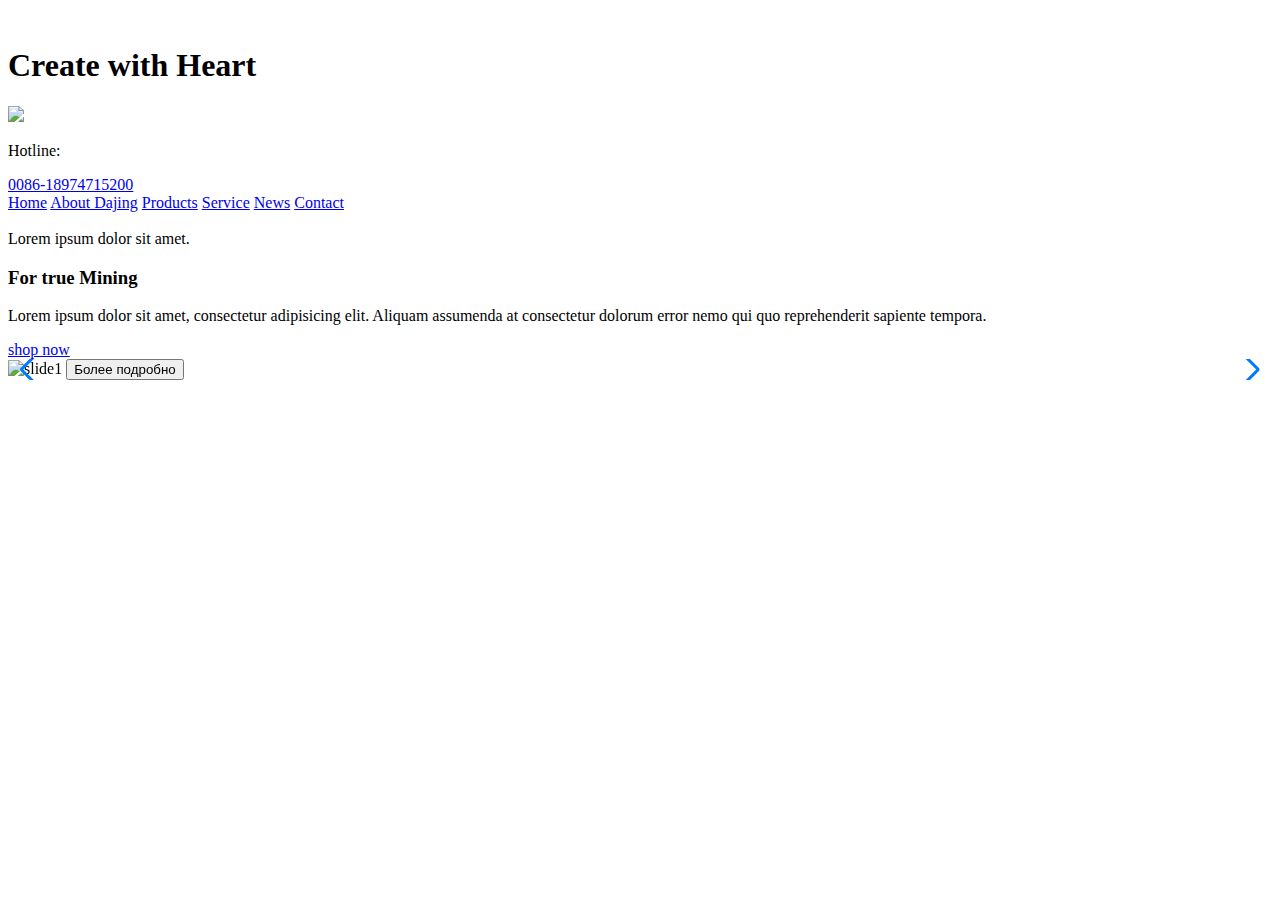
==== index.html @ f270651d "page to demonstrate" ====
<!doctype html>
<html lang="en">
<head>
    <meta charset="UTF-8">
    <meta name="viewport"
          content="width=device-width, user-scalable=no, initial-scale=1.0, maximum-scale=1.0, minimum-scale=1.0">
    <meta http-equiv="X-UA-Compatible" content="ie=edge">
    <title>Document</title>
    <link rel="stylesheet" href="src/css/style.css">
    <link rel="stylesheet" href="https://unpkg.com/swiper@8/swiper-bundle.min.css"/>
</head>



<body>
<header class="header">
    <div class="container">
        <div class="header__inner">
            <img class="header__logo" src="src/img/logo.png" alt="">
            <div>
                <h1 class="header__title">Create with Heart</h1>
                <div class="header__call">
                    <img src="https://img.icons8.com/material-outlined/24/000000/callback.png"/>
                    <div class="header__call-text">
                        <p>Hotline:</p>
                        <a href="tel:0086-18974715200">0086-18974715200</a>
                    </div>
                </div>
            </div>

            <nav class="header__nav">
                        <a class="header__nav-link header__nav-link_active" href="index.html">Home</a>
                        <a class="header__nav-link" href="about.html">About Dajing</a>
                        <a class="header__nav-link" href="products.html">Products</a>
                        <a class="header__nav-link" href="servises.html">Service</a>
                        <a class="header__nav-link" href="#">News</a>
                        <a class="header__nav-link" href="contact.html">Contact</a>
            </nav>
        </div>

    </div>
</header>

<main>

    <section class="banner" id="banner">
        <div class="image">
            <img src="./src/img/slider/slide1.jpg" alt="">
        </div>
        <div class="content">
            <span>Lorem ipsum dolor sit amet.</span>
            <h3>For true Mining</h3>
            <p>Lorem ipsum dolor sit amet, consectetur adipisicing elit. Aliquam assumenda at consectetur dolorum error nemo qui quo reprehenderit sapiente tempora.</p>
            <a href="#" class="btn">shop now</a>
        </div>


    </section>


     <section class="slider">
<!--                 <div class="container">-->
                     <div class="swiper">
                         <!-- Additional required wrapper -->
                         <div class="swiper-wrapper">
                             <!-- Slides -->
                             <div class="swiper-slide">
                                 <img class="slider__img" src="src/img/slider/slide1.jpg" alt="slide1">
                                 <button class="slider__btn">Более подробно</button>
                             </div>
                             <div class="swiper-slide">
                                 <img class="slider__img" src="src/img/slider/slide2.jpg" alt="slide2">
                                 <button class="slider__btn">Более подробно</button>
                             </div>
                             <div class="swiper-slide">
                                 <img class="slider__img" src="src/img/slider/slide3.jpg" alt="slide3">
                                 <button class="slider__btn">Более подробно</button>
                             </div>
                             <div class="swiper-slide">
                                 <img class="slider__img" src="src/img/slider/slide4.jpg" alt="slide3">
                                 <button class="slider__btn">Более подробно</button>
                             </div>
                         </div>
                         <!-- If we need pagination -->
                         <div class="swiper-pagination"></div>

                         <!-- If we need navigation buttons -->
                         <div class="swiper-button-prev"></div>
                         <div class="swiper-button-next"></div>

                         <!-- If we need scrollbar -->
                         <div class="swiper-scrollbar"></div>
                     </div>
<!--                 </div>-->
     </section>
<!--    <aside class="aside"></aside>-->



</main>


<footer>
    
</footer>




<script src="https://unpkg.com/swiper@8/swiper-bundle.min.js"></script>
<script src="src/js/main.js"></script>
</body>
</html>
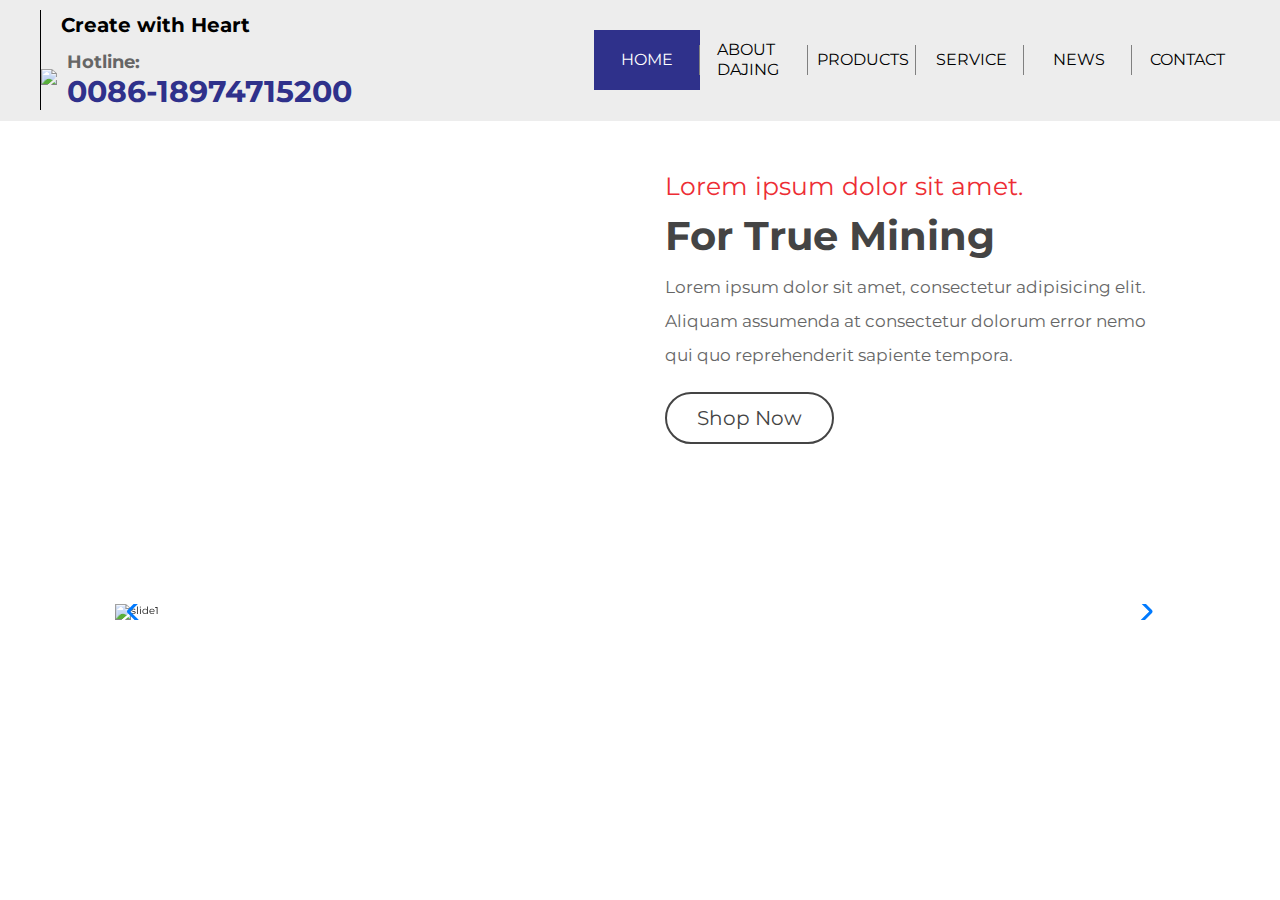
==== commit 15a0ad45: "style" ====
--- a/index.html
+++ b/index.html
@@ -6,7 +6,7 @@
           content="width=device-width, user-scalable=no, initial-scale=1.0, maximum-scale=1.0, minimum-scale=1.0">
     <meta http-equiv="X-UA-Compatible" content="ie=edge">
     <title>Document</title>
-    <link rel="stylesheet" href="src/css/style.css">
+    <link rel="stylesheet" href="style.css">
     <link rel="stylesheet" href="https://unpkg.com/swiper@8/swiper-bundle.min.css"/>
 </head>
 
@@ -110,4 +110,4 @@
 <script src="https://unpkg.com/swiper@8/swiper-bundle.min.js"></script>
 <script src="src/js/main.js"></script>
 </body>
-</html>+</html>
--- a/style.css
+++ b/style.css
@@ -0,0 +1,687 @@
+@import url("https://fonts.googleapis.com/css2?family=Montserrat:wght@100;200;300;400;500;600&family=Noto+Serif:ital@0;1&family=Roboto:wght@400;700&display=swap");
+* {
+  padding: 0;
+  margin: 0;
+  -webkit-box-sizing: border-box;
+          box-sizing: border-box;
+  text-decoration: none;
+  list-style: none;
+  color: inherit;
+}
+
+.container {
+  max-width: 1200px;
+  width: 100%;
+  margin: 0 auto;
+}
+
+textarea {
+  resize: none;
+}
+
+.row {
+  display: -webkit-box;
+  display: -ms-flexbox;
+  display: flex;
+  row-gap: 15px;
+  text-align: center;
+  width: 100%;
+  -webkit-box-pack: justify;
+      -ms-flex-pack: justify;
+          justify-content: space-between;
+  -ms-flex-wrap: wrap;
+      flex-wrap: wrap;
+}
+
+.cards__inner {
+  display: -webkit-box;
+  display: -ms-flexbox;
+  display: flex;
+  -webkit-box-orient: vertical;
+  -webkit-box-direction: normal;
+      -ms-flex-direction: column;
+          flex-direction: column;
+}
+
+.card {
+  padding: 20px;
+  background: grey;
+  width: calc(25% - 9px);
+}
+
+.cardicon {
+  height: 100px;
+  margin-bottom: 10px;
+  display: -webkit-box;
+  display: -ms-flexbox;
+  display: flex;
+  -webkit-box-pack: center;
+      -ms-flex-pack: center;
+          justify-content: center;
+  -webkit-box-align: center;
+      -ms-flex-align: center;
+          align-items: center;
+  background-color: dimgray;
+}
+
+.button {
+  width: 69px;
+  margin: 0 auto;
+}
+
+.header {
+  background-color: #ededed;
+  height: 121px;
+  width: 100%;
+}
+.header__inner {
+  padding: 10px 0;
+  display: -webkit-box;
+  display: -ms-flexbox;
+  display: flex;
+  -webkit-box-align: center;
+      -ms-flex-align: center;
+          align-items: center;
+}
+.header__logo {
+  max-height: 100%;
+  height: 100px;
+  border-right: 1px solid black;
+}
+.header__title {
+  margin-left: 20px;
+}
+.header__call {
+  margin-left: auto;
+  display: -webkit-box;
+  display: -ms-flexbox;
+  display: flex;
+  -webkit-column-gap: 10px;
+     -moz-column-gap: 10px;
+          column-gap: 10px;
+  -webkit-box-align: center;
+      -ms-flex-align: center;
+          align-items: center;
+  font-size: 30px;
+  font-weight: bold;
+  color: #2f318b;
+  margin-top: 10px;
+  line-height: 30px;
+}
+.header__call p {
+  font-size: 18px;
+  color: #666;
+}
+.header__nav {
+  position: relative;
+  margin-left: auto;
+  display: -webkit-box;
+  display: -ms-flexbox;
+  display: flex;
+  -webkit-box-align: center;
+      -ms-flex-align: center;
+          align-items: center;
+  -webkit-box-pack: justify;
+      -ms-flex-pack: justify;
+          justify-content: space-between;
+}
+.header__nav-link {
+  padding: 0 15px;
+  height: 60px;
+  display: -webkit-box;
+  display: -ms-flexbox;
+  display: flex;
+  -webkit-box-pack: center;
+      -ms-flex-pack: center;
+          justify-content: center;
+  -webkit-box-align: center;
+      -ms-flex-align: center;
+          align-items: center;
+  width: 16.3333%;
+  font-size: 16px;
+  line-height: 20px;
+  text-decoration: none;
+  text-transform: uppercase;
+  cursor: pointer;
+  position: relative;
+  -webkit-transition: all 0.3s;
+  transition: all 0.3s;
+}
+.header__nav-link_active {
+  background-color: #2f318b;
+  color: white;
+}
+.header__nav-link:hover {
+  background-color: #2f318b;
+  color: white;
+}
+.header__nav-link::after {
+  content: "";
+  width: 1px;
+  height: 50%;
+  background-color: grey;
+  position: absolute;
+  right: 0;
+}
+.header__nav-link:nth-last-child(1)::after {
+  width: 0;
+}
+
+.slider {
+  position: relative;
+  top: 60px;
+}
+.slider__img {
+  max-height: 540px;
+  width: auto;
+  max-width: 100%;
+}
+.slider__btn {
+  padding: 20px 30px;
+  position: absolute;
+  top: 25%;
+  border-radius: 15px;
+  background-color: #fff;
+  right: 100px;
+  font-size: 24px;
+}
+
+.contact {
+  padding-top: 120px;
+}
+.contact__map {
+  height: 476px;
+  width: 100%;
+  background-color: #dddddd;
+  margin-bottom: 130px;
+}
+.contact__mapBlock-links {
+  display: -webkit-box;
+  display: -ms-flexbox;
+  display: flex;
+  margin-bottom: 130px;
+}
+.contact__mapBlock-links p {
+  display: -webkit-box;
+  display: -ms-flexbox;
+  display: flex;
+  -webkit-box-orient: vertical;
+  -webkit-box-direction: normal;
+      -ms-flex-direction: column;
+          flex-direction: column;
+  row-gap: 20px;
+  width: calc(33% - 60px);
+  font-weight: 500;
+  font-size: 17px;
+  line-height: 140%;
+  letter-spacing: 0.02em;
+}
+.contact__form {
+  display: -webkit-box;
+  display: -ms-flexbox;
+  display: flex;
+  -webkit-box-orient: vertical;
+  -webkit-box-direction: normal;
+      -ms-flex-direction: column;
+          flex-direction: column;
+  max-width: 443px;
+  row-gap: 35px;
+  margin-bottom: 276px;
+}
+.contact__form-title {
+  margin-bottom: 30px;
+}
+.contact__form-input {
+  border: none;
+  border-bottom: 1px solid black;
+  width: 350px;
+  font-weight: 500;
+  font-size: 17px;
+  line-height: 140%;
+  letter-spacing: 0.02em;
+  color: #868686;
+  padding: 0 0 16px;
+  outline: none;
+}
+.contact__form-text {
+  border: none;
+  border-bottom: 1px solid black;
+  height: 134px;
+  font-weight: 500;
+  font-size: 17px;
+  line-height: 140%;
+  letter-spacing: 0.02em;
+  outline: none;
+  color: #868686;
+}
+.contact__form-btn {
+  width: 189px;
+  height: 68px;
+  background: #2f318b;
+  color: white;
+  border: none;
+}
+
+* {
+  font-family: "Montserrat", sans-serif;
+  margin: 0;
+  padding: 0;
+  -webkit-box-sizing: border-box;
+          box-sizing: border-box;
+  outline: none;
+  border: none;
+  text-decoration: none;
+  -webkit-transition: all 0.2s linear;
+  transition: all 0.2s linear;
+}
+
+html {
+  font-size: 62.5%;
+  overflow-x: hidden;
+  scroll-behavior: smooth;
+}
+html::-webkit-scrollbar {
+  width: 1rem;
+}
+html::-webkit-scrollbar-track {
+  background: transparent;
+}
+section {
+  padding: 5rem 9%;
+}
+
+body.active {
+  padding-left: 30rem;
+}
+
+.productPage__inner {
+  display: -webkit-box;
+  display: -ms-flexbox;
+  display: flex;
+  -webkit-column-gap: 50px;
+     -moz-column-gap: 50px;
+          column-gap: 50px;
+}
+.productPage__gallery {
+  width: 50%;
+}
+.productPage__gallery-mainImg {
+  width: 100%;
+  min-height: 400px;
+  background: grey;
+}
+.productPage__gallery-img {
+  width: 32%;
+  min-height: 140px;
+  background: grey;
+}
+.productPage__info {
+  width: 40%;
+  display: -webkit-box;
+  display: -ms-flexbox;
+  display: flex;
+  -webkit-box-orient: vertical;
+  -webkit-box-direction: normal;
+      -ms-flex-direction: column;
+          flex-direction: column;
+}
+.productPage__info-btn {
+  width: 189px;
+  height: 54px;
+  background: #F1F1F1;
+  border-radius: 65px;
+  font-weight: 700;
+  font-size: 16px;
+  line-height: 150%;
+  color: #151515;
+  cursor: pointer;
+  -ms-flex-item-align: center;
+      -ms-grid-row-align: center;
+      align-self: center;
+}
+.productPage__info-title {
+  font-style: normal;
+  font-weight: 400;
+  font-size: 20px;
+  line-height: 23px;
+  margin-bottom: 21px;
+}
+.productPage__info-text {
+  font-style: normal;
+  font-weight: 400;
+  max-width: 500px;
+  margin-bottom: 50px;
+  font-size: 16px;
+  line-height: 19px;
+  display: -webkit-box;
+  display: -ms-flexbox;
+  display: flex;
+  -webkit-box-orient: vertical;
+  -webkit-box-direction: normal;
+      -ms-flex-direction: column;
+          flex-direction: column;
+}
+.productPage__info-benefit {
+  font-family: "Roboto", sans-serif;
+  font-style: normal;
+  font-weight: 300;
+  font-size: 16px;
+  line-height: 19px;
+}
+.productPage__info-benefits {
+  display: -webkit-box;
+  display: -ms-flexbox;
+  display: flex;
+  -webkit-box-orient: vertical;
+  -webkit-box-direction: normal;
+      -ms-flex-direction: column;
+          flex-direction: column;
+  row-gap: 33px;
+}
+.productPage__info-price {
+  font-family: "Roboto", sans-serif;
+  font-weight: 300;
+  font-size: 16px;
+  line-height: 19px;
+  margin-bottom: 63px;
+}
+
+.btn {
+  margin-top: 1rem;
+  display: inline-block;
+  border-radius: 5rem;
+  padding: 1.2rem 3rem;
+  border: 0.2rem solid #444;
+  background: none;
+  color: #444;
+  font-size: 2rem;
+  text-transform: capitalize;
+}
+.btn:hover {
+  border-color: #ed2d34;
+  color: #fff;
+  background: #ed2d34;
+}
+
+.banner {
+  display: -webkit-box;
+  display: -ms-flexbox;
+  display: flex;
+  -webkit-box-align: center;
+      -ms-flex-align: center;
+          align-items: center;
+  -ms-flex-wrap: wrap;
+      flex-wrap: wrap;
+  gap: 3rem;
+  -ms-flex-wrap: wrap-reverse;
+      flex-wrap: wrap-reverse;
+}
+.banner .content {
+  -webkit-box-flex: 1;
+      -ms-flex: 1 1 41rem;
+          flex: 1 1 41rem;
+  margin-left: 20px;
+}
+.banner .content span {
+  font-size: 2.5rem;
+  color: #ed2d34;
+}
+.banner .content h3 {
+  font-size: 4rem;
+  color: #444;
+  text-transform: capitalize;
+  padding-top: 1rem;
+}
+.banner .content p {
+  padding: 1rem 0;
+  font-size: 1.7rem;
+  color: #666;
+  line-height: 2;
+  padding: 1rem 0;
+}
+.banner .image {
+  -webkit-box-flex: 1;
+      -ms-flex: 1 1 41rem;
+          flex: 1 1 41rem;
+}
+.banner .image img {
+  width: 100%;
+}
+
+.heading {
+  text-align: center;
+  font-size: 4rem;
+  color: #444;
+  text-transform: capitalize;
+  margin-bottom: 3rem;
+}
+.heading span {
+  color: #ed2d34;
+}
+
+.products .slide {
+  text-align: center;
+}
+.products .slide img {
+  width: 100%;
+  max-width: 400px;
+  max-height: 400px;
+  margin: 5rem 0;
+  -webkit-transform: scale(0.3);
+          transform: scale(0.3);
+}
+.products .slide h3 {
+  padding: 1rem 0;
+  font-size: 2.5rem;
+  color: #444;
+  text-transform: capitalize;
+  opacity: 0;
+}
+.products .slide .btn {
+  opacity: 0;
+  cursor: pointer;
+}
+.products .swiper-slide-active img {
+  -webkit-transform: scale(0.8);
+          transform: scale(0.8);
+}
+.products .swiper-slide-active h3, .products .swiper-slide-active .btn {
+  opacity: 1;
+}
+
+.products-preview-container {
+  position: fixed;
+  top: 0;
+  left: 0;
+  z-index: 120;
+  min-height: 100vh;
+  width: 100%;
+  background: rgba(0, 0, 0, 0.8);
+  display: none;
+}
+.products-preview-container .product-preview {
+  display: -webkit-box;
+  display: -ms-flexbox;
+  display: flex;
+  -webkit-box-align: center;
+      -ms-flex-align: center;
+          align-items: center;
+  -ms-flex-wrap: wrap;
+      flex-wrap: wrap;
+  gap: 3rem;
+  background: #fff;
+  padding: 9%;
+  position: relative;
+  display: none;
+}
+.products-preview-container .product-preview .fa-times {
+  position: absolute;
+  top: 2rem;
+  right: 2rem;
+  font-size: 4rem;
+  cursor: pointer;
+  color: #666;
+}
+.products-preview-container .product-preview .fa-times:hover {
+  color: #ed2d34;
+  -webkit-transform: rotate(180deg);
+          transform: rotate(180deg);
+}
+.products-preview-container .product-preview .image {
+  -webkit-box-flex: 1;
+      -ms-flex: 1 1 40rem;
+          flex: 1 1 40rem;
+}
+.products-preview-container .product-preview .image img {
+  width: 100%;
+}
+.products-preview-container .product-preview .content {
+  -webkit-box-flex: 1;
+      -ms-flex: 1 1 40rem;
+          flex: 1 1 40rem;
+}
+.products-preview-container .product-preview .content h3 {
+  font-size: 3rem;
+  color: #444;
+  text-transform: capitalize;
+}
+.products-preview-container .product-preview .content p {
+  font-size: 1.5rem;
+  color: #666;
+  line-height: 2;
+  padding: 1rem 0;
+}
+.products-preview-container .product-preview .content .stars {
+  padding: 1rem 0;
+  font-size: 1.7rem;
+}
+.products-preview-container .product-preview .content .stars i {
+  color: #ed2d34;
+}
+.products-preview-container .product-preview .content .stars span {
+  color: #666;
+}
+
+.service__title {
+  font-style: normal;
+  font-weight: 500;
+  font-size: 45px;
+  line-height: 110%;
+  color: #2f318b;
+  margin-bottom: 30px;
+}
+
+.comments__row {
+  display: -webkit-box;
+  display: -ms-flexbox;
+  display: flex;
+  -ms-flex-wrap: wrap;
+      flex-wrap: wrap;
+  gap: 30px;
+  margin-bottom: 20px;
+}
+.comments__card {
+  max-width: 460px;
+  background: #444444;
+  padding: 30px;
+  border-radius: 15px;
+}
+.comments__card-title {
+  margin-bottom: 20px;
+  font-weight: 600;
+  font-size: 20px;
+  line-height: 120%;
+  color: #F1F1F1;
+  position: relative;
+}
+.comments__card-title:before {
+  content: "";
+  height: 2px;
+  width: 60px;
+  background-color: #ed2d34;
+  position: absolute;
+  bottom: -10px;
+}
+.comments__card-text {
+  font-weight: 400;
+  font-size: 14px;
+  line-height: 150%;
+  letter-spacing: -0.01em;
+  color: #F1F1F1;
+}
+.comments__card-btn {
+  width: 189px;
+  height: 54px;
+  background: #F1F1F1;
+  border-radius: 65px;
+  font-weight: 700;
+  font-size: 16px;
+  line-height: 150%;
+  color: #151515;
+  cursor: pointer;
+}
+.comments__form {
+  display: none;
+  padding: 40px 0;
+  -webkit-box-orient: vertical;
+  -webkit-box-direction: normal;
+      -ms-flex-direction: column;
+          flex-direction: column;
+  row-gap: 25px;
+  -webkit-box-align: start;
+      -ms-flex-align: start;
+          align-items: flex-start;
+}
+.comments__form.active {
+  display: -webkit-box;
+  display: -ms-flexbox;
+  display: flex;
+}
+
+.questions {
+  display: -webkit-box;
+  display: -ms-flexbox;
+  display: flex;
+  -webkit-box-pack: justify;
+      -ms-flex-pack: justify;
+          justify-content: space-between;
+}
+.questions-left {
+  width: 40%;
+}
+.questions-right {
+  width: 55%;
+}
+.questions-title {
+  font-style: normal;
+  font-weight: 500;
+  font-size: 45px;
+  line-height: 110%;
+  color: #2f318b;
+  margin-bottom: 25px;
+  position: relative;
+}
+.questions-title:before {
+  content: "";
+  height: 2px;
+  width: 60px;
+  background-color: #ed2d34;
+  position: absolute;
+  bottom: -10px;
+}
+.questions-subtitle {
+  font-style: normal;
+  font-weight: 600;
+  font-size: 20px;
+  line-height: 120%;
+  margin-bottom: 20px;
+}
+.questions-text {
+  font-style: normal;
+  font-weight: 400;
+  font-size: 14px;
+  line-height: 150%;
+  letter-spacing: -0.01em;
+  margin-bottom: 40px;
+  max-width: 360px;
+}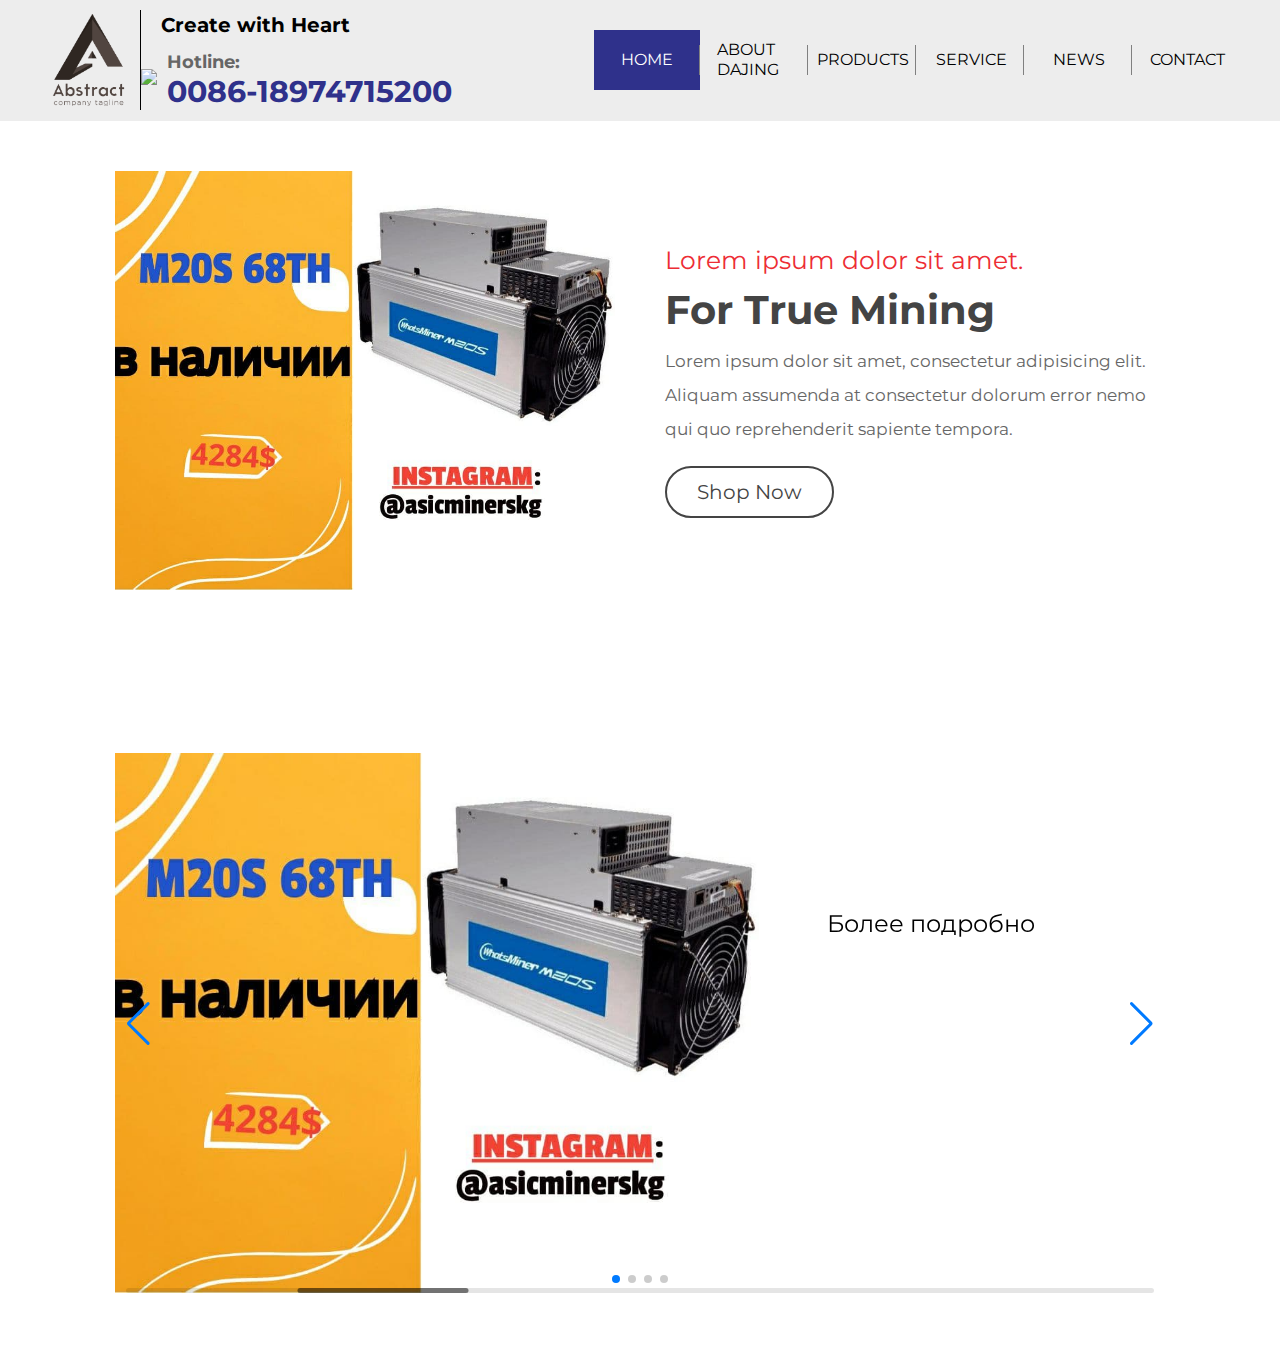
==== commit 1441ca50: "images" ====
--- a/index.html
+++ b/index.html
@@ -16,7 +16,7 @@
 <header class="header">
     <div class="container">
         <div class="header__inner">
-            <img class="header__logo" src="src/img/logo.png" alt="">
+            <img class="header__logo" src="/img/logo.png" alt="">
             <div>
                 <h1 class="header__title">Create with Heart</h1>
                 <div class="header__call">
@@ -45,7 +45,7 @@
 
     <section class="banner" id="banner">
         <div class="image">
-            <img src="./src/img/slider/slide1.jpg" alt="">
+            <img src="./img/slider/slide1.jpg" alt="">
         </div>
         <div class="content">
             <span>Lorem ipsum dolor sit amet.</span>
@@ -65,19 +65,19 @@
                          <div class="swiper-wrapper">
                              <!-- Slides -->
                              <div class="swiper-slide">
-                                 <img class="slider__img" src="src/img/slider/slide1.jpg" alt="slide1">
+                                 <img class="slider__img" src="/img/slider/slide1.jpg" alt="slide1">
                                  <button class="slider__btn">Более подробно</button>
                              </div>
                              <div class="swiper-slide">
-                                 <img class="slider__img" src="src/img/slider/slide2.jpg" alt="slide2">
+                                 <img class="slider__img" src="/img/slider/slide2.jpg" alt="slide2">
                                  <button class="slider__btn">Более подробно</button>
                              </div>
                              <div class="swiper-slide">
-                                 <img class="slider__img" src="src/img/slider/slide3.jpg" alt="slide3">
+                                 <img class="slider__img" src="/img/slider/slide3.jpg" alt="slide3">
                                  <button class="slider__btn">Более подробно</button>
                              </div>
                              <div class="swiper-slide">
-                                 <img class="slider__img" src="src/img/slider/slide4.jpg" alt="slide3">
+                                 <img class="slider__img" src="/img/slider/slide4.jpg" alt="slide3">
                                  <button class="slider__btn">Более подробно</button>
                              </div>
                          </div>
@@ -108,6 +108,6 @@
 
 
 <script src="https://unpkg.com/swiper@8/swiper-bundle.min.js"></script>
-<script src="src/js/main.js"></script>
+<script src="/js/main.js"></script>
 </body>
 </html>
